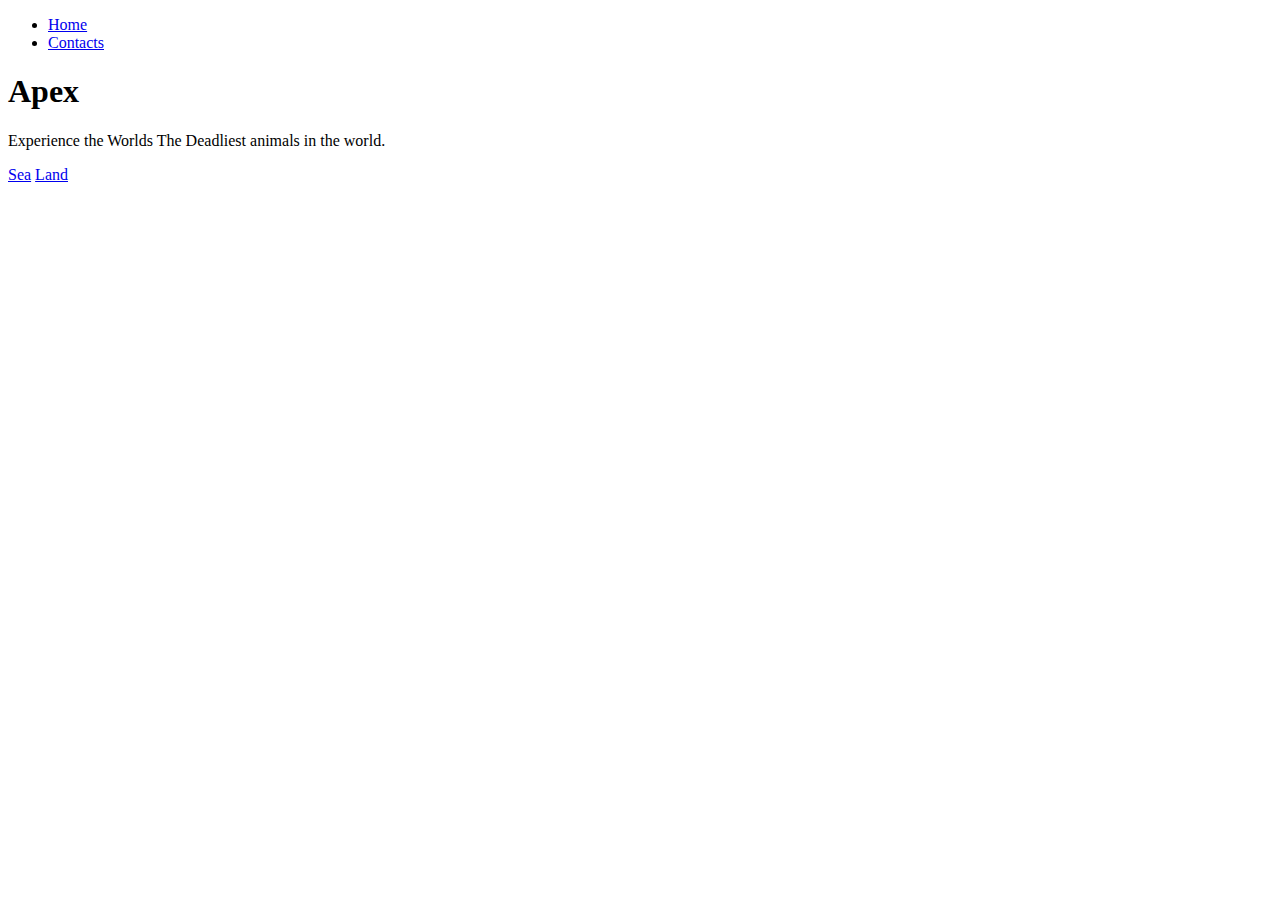
==== index.html @ 2279827b "Initial Commit" ====
<!doctype html>
<html>
	<head>
		<meta charset="utf-8">
		
		
			<title>Animals</title>
		
			<link rel="stylesheet" href="style.css">
			<link rel="preconnect" href="https://fonts.googleapis.com">
			<link rel="preconnect" href="https://fonts.gstatic.com" crossorigin>
			<link href="https://fonts.googleapis.com/css2?family=Montserrat:ital,wght@0,100;0,200;0,300;0,400;0,500;0,600;1,100;1,200;1,300;1,400;1,500;1,600&display=swap" rel="stylesheet">

	</head>
<body class="Home">
	<div class="wrapper">
	 	<ul class="topnav">
			<li><a href="index.html">Home</a></li>
			
			<li><a href="Contacts.html">Contacts</a></li>
		</ul>
		<div class="welcome-text">
			<h1>Apex</h1>
			<p>Experience the Worlds The Deadliest animals in the world. </p>
			<a href="Sea.html">Sea</a>
			<a href="Land.html">Land</a>
		</div>
	</div>
	 
</body>
</html>
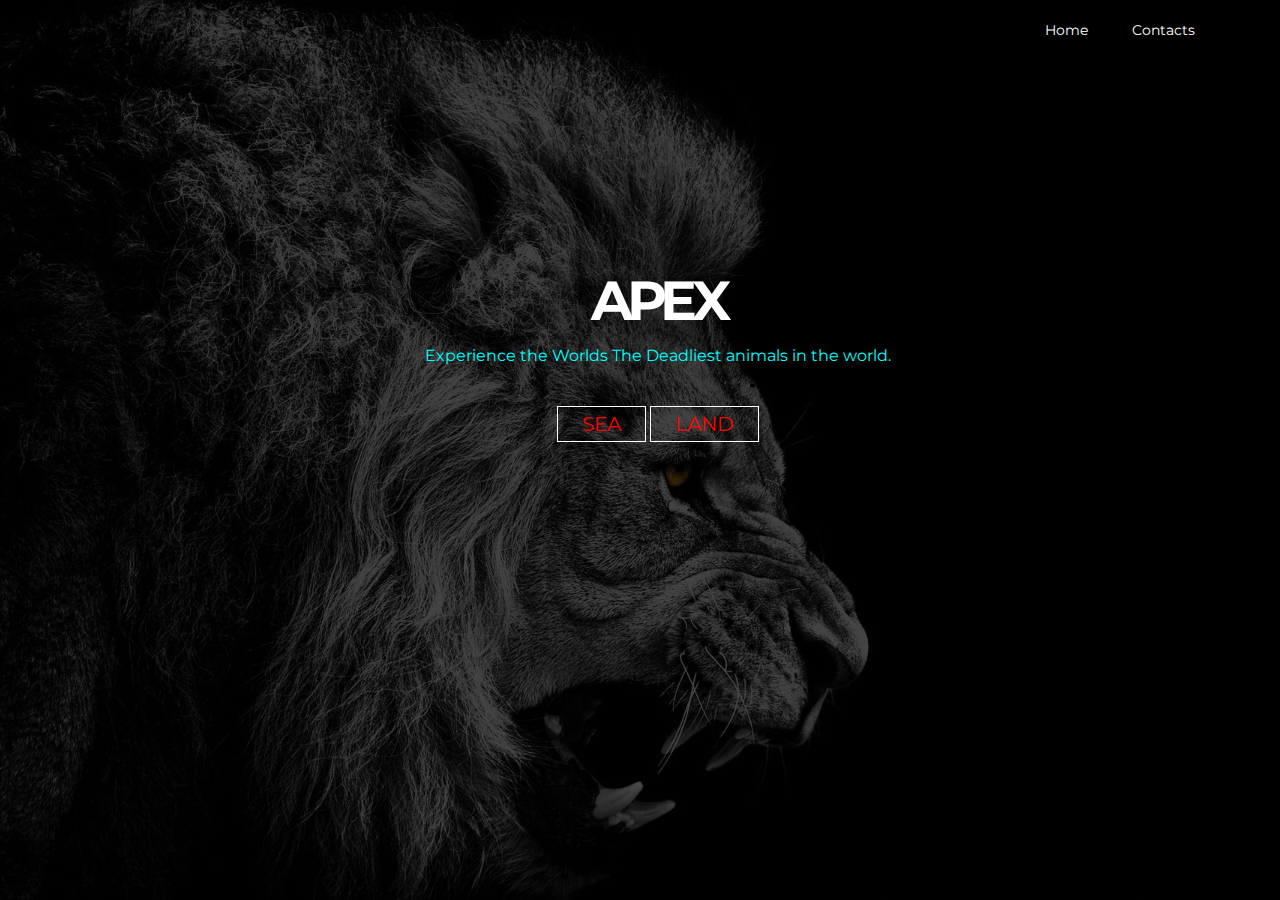
==== commit fcc7b123: "Update index.html" ====
--- a/index.html
+++ b/index.html
@@ -2,7 +2,7 @@
 <html>
 	<head>
 		<meta charset="utf-8">
-		
+		<meta name="viewport" content="width=device-width, initial-scale=1.0">
 		
 			<title>Animals</title>
 		
--- a/style.css
+++ b/style.css
@@ -0,0 +1,496 @@
+@charset "utf-8";
+*{
+	margin: 0;
+	padding: 0;
+	font-family: 'Montserrat', sans-serif;
+	box-sizing: border-box;
+}
+
+.wrapper{
+	width: 1170px;
+	margin: auto;
+	
+}
+
+body.Home{
+	background: linear-gradient(rgba(0,0,0,0.7),rgba(0,0,0,0.7)), url("../IMG/apex.jpg");
+	height: 100vh;
+	background-size: cover;
+	background-position: center;
+	
+	overflow-x: hidden
+	
+}
+
+body.contacts{
+    background: linear-gradient(rgba(0,0,0,0.6),rgba(0,0,0,0.6)), url("../IMG/Deer.jpg");
+	height:100vh;
+	background-size: cover;
+	background-position: center;
+	overflow-x: hidden;
+}
+.topnav{
+	float: right;
+	list-style: none;
+	margin-top: 20px;
+	padding-right: 10px;
+	animation: fadeInDown 2s;
+	
+}
+.topnav li{
+	display: inline-block;
+}
+.topnav li a{
+	 
+  color: #fff;
+	text-decoration: none;
+	padding: 5px 20px;
+	font-size: 14px;
+
+}
+.topnav li a:hover {
+  background-color: #ddd;
+ color: black; 
+   
+}
+.logo{
+	float: left;
+	width: 150px;
+	padding-top: 2%;
+	
+}
+.welcome-text{
+	position: absolute;
+	margin: 20% 370px;
+	text-align: center;
+	color: aqua;
+		
+}
+
+.welcome-text h1{
+	text-align: center;
+	color: #fff;
+	text-transform: uppercase;
+	font-size: 55px;
+	
+	
+}
+
+.welcome-text a{
+	border: 1px solid #fff;
+	padding: 5px 24px;
+	text-decoration: none;
+	text-transform: uppercase;
+	font-size: 20px;
+	margin-top: 21px;
+	display: inline-block;
+	color: red;
+	
+}
+.welcome-text a:hover {
+  background-color:whitesmoke;
+  color: black;
+}
+
+
+section {
+    padding: 80px 0;
+}
+.container {
+    max-width: 1480px;
+    width: 89%;
+    margin: 0 auto;
+    padding:20px 0;
+}
+#services,  #about-us  {
+
+    background:#0A0505;
+  
+}
+#services1, #about-us1  {
+
+    background:#04030E;
+  
+}
+.clearfix::after {
+    content: "";
+    clear: both;
+    display: table;
+}
+
+.row {
+    max-width: 100%;
+    max-height: 100%;
+    margin: 0;
+    padding: 0;
+    border: 0 none;
+    box-sizing: border-box;
+}
+
+.fade-title {
+    margin-bottom: -10px;
+    font-size: 92px;
+    line-height: 72px;
+    letter-spacing: -3.55px;
+    font-weight: 700;
+    color: rgb(39,
+     23, 11);
+}
+.txt-align-center {
+    text-align: center; 
+}
+.txt-white {
+    color: rgb(225,225,225);
+}
+.mb-40 {
+    margin-bottom: 40px;
+}
+.mw-768 {
+    max-width: 768px;
+}
+
+.mb-20 {
+    margin-bottom: 20px;
+}
+.col {
+    float: left;
+}
+.col-50 {
+    width: 49%;
+    margin-right: 2%;
+}
+
+.image {
+    transition: all .5s ease-in-out;
+    transform-origin: 49.8712% 64.1935% 0px;
+    transform: matrix3d(1, 0, 0, 0, 0, 1, 0, 0, 0, 0, 1, 0, 0, 0, 0, 1);
+}
+.image:hover {
+    transition: all .5s ease-in-out;
+    /* transform: matrix3d(1,0,0.02,.000039,0.00,1,0.00,.000039,-0.02,0,1,0,-.7,-.7,1,1); */
+    cursor: pointer;
+    transform-origin: 56% 65% 0; 
+    transform: matrix3d(.999263, 0, 0.0383878, -3.83878e-05, -.000449843, .999931, .0117097, -1.17097e-05,-.0383852, .0117184, .999194, -.000999194, 2.2, 0.671420,0,1);
+}
+img {
+    height: inherit;
+    width: inherit;
+}
+h1 {
+    font-size: 50px;
+    letter-spacing: -5.55px;
+    line-height: 90px;
+}
+
+h2 {
+    font-size: 60px;
+    letter-spacing: -2.55px;
+    line-height: 60px;
+}
+
+h3 {
+    font-size: 48px;
+    letter-spacing: -2.55px;
+    line-height: 48px;
+}
+
+h4 {
+    font-size: 36px;
+    letter-spacing: -1.55px;
+    line-height: 36px;
+}
+
+
+a {
+    text-decoration: none;
+}
+ul {
+    list-style: none;
+}
+p {
+    margin-bottom: 20px;
+}
+.col-right {
+    float:right;
+}
+
+.col-33 {
+    width: 32%;
+    margin-right: 2%;
+}
+.col-25 {
+    width: 24%;
+    margin-right: 1%;
+}
+
+.col-55 {
+    width: 54%;
+    margin-right: 2%;
+}
+
+.col-45 {
+    width: 44%;
+    margin-right: 2%;
+}
+.col:last-child {
+    margin-right: 0%;
+}
+.ptb-100 {
+    padding: 100px 0;
+}
+#hero4 {
+ 
+    background-color:#4e2f33;
+    background: linear-gradient(rgba(0,0,0,0.5),rgba(0,0,0,0.7)), url("../IMG/jaguar2.png");
+	 
+
+    background-size: cover;
+    background-position:left;
+    background-repeat: no-repeat;
+    min-height: 960px;
+}
+#hero3 {
+ 
+    background-color:#4e2f33;
+    background: linear-gradient(rgba(0,0,0,0.5),rgba(0,0,0,0.7)), url("../IMG/Ocean.jpg");
+	 
+
+    background-size: cover;
+    background-position:left;
+    background-repeat: no-repeat;
+    min-height: 960px;
+}
+#hero-content {
+    position: absolute;
+    transform: translateY(-50%);
+    top:50%;
+    left: 50%;
+
+}
+#hero-title4 {
+    font-size: 60px;
+    color:red;	
+    margin-bottom: 20px;
+    animation: fadeInDown 5s;
+}
+#hero-desc {
+    margin-left: 5px;
+    line-height: 28px;
+    font-size: 26px;
+    animation: fadeInDown 5s;
+    margin-bottom: 60px;
+}
+@keyframes fadeInDown {
+    0% {
+        opacity:0;
+        transform: translate3d(0, -20%, 0);
+    }
+    100% {
+        opacity:1;
+        transform: translate3d(0, 0, 0);
+    }
+}  
+@keyframes firework {
+  0% { transform: translate(var(--x), 60vmin); width: var(--initialSize); opacity: 1; }
+  50% { width: 0.5vmin; opacity: 1; }
+  100% { width: var(--finalSize); opacity: 0; }
+	
+}
+@keyframes fireworkPseudo {
+  0% { transform: translate(-50%, -50%); width: var(--initialSize); opacity: 1; }
+  50% { width: 0.5vmin; opacity: 1; }
+  100% { width: var(--finalSize); opacity: 0; }
+}
+
+.firework,
+.firework::before,
+.firework::after
+{
+    --initialSize: 0.5vmin;
+    --finalSize: 45vmin;
+    --particleSize: 0.2vmin;
+    --color1: yellow;
+    --color2: khaki;
+    --color3: white;
+    --color4: lime;
+    --color5: gold;
+    --color6: mediumseagreen;
+    --y: -30vmin;
+    --x: -50%;
+    content: "";
+    animation: firework 2s infinite;
+    position: absolute;
+    top: 50%;
+    left: 50%;
+    transform: translate(-50%, var(--y));
+    width: var(--initialSize);
+    aspect-ratio: 1;
+    background: 
+      /*
+      radial-gradient(circle, var(--color1) var(--particleSize), #0000 0) 0% 0%,
+      radial-gradient(circle, var(--color1) var(--particleSize), #0000 0) 100% 0%,
+      radial-gradient(circle, var(--color1) var(--particleSize), #0000 0) 100% 100%,
+      radial-gradient(circle, var(--color1) var(--particleSize), #0000 0) 0% 100%,
+      */
+
+      radial-gradient(circle, var(--color1) var(--particleSize), #0000 0) 50% 0%,
+      radial-gradient(circle, var(--color2) var(--particleSize), #0000 0) 100% 50%,
+      radial-gradient(circle, var(--color3) var(--particleSize), #0000 0) 50% 100%,
+      radial-gradient(circle, var(--color4) var(--particleSize), #0000 0) 0% 50%,
+
+      /* bottom right */
+      radial-gradient(circle, var(--color5) var(--particleSize), #0000 0) 80% 90%,
+      radial-gradient(circle, var(--color6) var(--particleSize), #0000 0) 95% 90%,
+      radial-gradient(circle, var(--color1) var(--particleSize), #0000 0) 90% 70%,
+      radial-gradient(circle, var(--color2) var(--particleSize), #0000 0) 100% 60%,
+      radial-gradient(circle, var(--color3) var(--particleSize), #0000 0) 55% 80%,
+      radial-gradient(circle, var(--color4) var(--particleSize), #0000 0) 70% 77%,
+
+      /* bottom left */
+      radial-gradient(circle, var(--color5) var(--particleSize), #0000 0) 22% 90%,
+      radial-gradient(circle, var(--color6) var(--particleSize), #0000 0) 45% 90%,
+      radial-gradient(circle, var(--color1) var(--particleSize), #0000 0) 33% 70%,
+      radial-gradient(circle, var(--color2) var(--particleSize), #0000 0) 10% 60%,
+      radial-gradient(circle, var(--color3) var(--particleSize), #0000 0) 31% 80%,
+      radial-gradient(circle, var(--color4) var(--particleSize), #0000 0) 28% 77%,
+      radial-gradient(circle, var(--color5) var(--particleSize), #0000 0) 13% 72%,
+
+      /* top left */
+      radial-gradient(circle, var(--color6) var(--particleSize), #0000 0) 80% 10%,
+      radial-gradient(circle, var(--color1) var(--particleSize), #0000 0) 95% 14%,
+      radial-gradient(circle, var(--color2) var(--particleSize), #0000 0) 90% 23%,
+      radial-gradient(circle, var(--color3) var(--particleSize), #0000 0) 100% 43%,
+      radial-gradient(circle, var(--color4) var(--particleSize), #0000 0) 85% 27%,
+      radial-gradient(circle, var(--color5) var(--particleSize), #0000 0) 77% 37%,
+      radial-gradient(circle, var(--color6) var(--particleSize), #0000 0) 60% 7%,
+
+      /* top right */
+      radial-gradient(circle, var(--color1) var(--particleSize), #0000 0) 22% 14%,
+      radial-gradient(circle, var(--color1) var(--particleSize), #0000 0) 45% 20%,
+      radial-gradient(circle, var(--color1) var(--particleSize), #0000 0) 33% 34%,
+      radial-gradient(circle, var(--color1) var(--particleSize), #0000 0) 10% 29%,
+      radial-gradient(circle, var(--color1) var(--particleSize), #0000 0) 31% 37%,
+      radial-gradient(circle, var(--color1) var(--particleSize), #0000 0) 28% 7%,
+      radial-gradient(circle, var(--color1) var(--particleSize), #0000 0) 13% 42%
+      ;
+    background-size: var(--initialSize) var(--initialSize);
+    background-repeat: no-repeat;
+	overflow: hidden;
+  }
+
+.firework::before {
+  transform: translate(-20vmin, -2vmin) rotate(40deg) scale(1.3) rotateY(40deg);
+  transform: translate(-50%, -50%) rotate(40deg) scale(1.3) rotateY(40deg);
+  animation: fireworkPseudo 2s infinite;
+	overflow: hidden;
+}
+
+.firework::after {
+  transform: translate(44vmin, -50%) rotate(170deg) scale(1.15) rotateY(-30deg);
+  transform: translate(-50%, -50%) rotate(170deg) scale(1.15) rotateY(-30deg);
+  animation: fireworkPseudo 2s infinite;
+	overflow: hidden;
+}
+
+.firework:nth-child(2),
+.firework:nth-child(2)::before,
+.firework:nth-child(2)::after {
+  --color1: pink;
+  --color2: violet;
+  --color3: fuchsia;
+  --color4: orchid;
+  --color5: plum;
+  --color6: lavender;
+  --x: 30vmin;
+  --finalSize: 40vmin;
+  left: 30%;
+  top: 60%;
+  animation-delay: -0.25s;
+  overflow: hidden;
+}
+
+.firework:nth-child(3),
+.firework:nth-child(3)::before,
+.firework:nth-child(3)::after {
+  --color1: cyan;
+  --color2: lightcyan;
+  --color3: lightblue;
+  --color4: PaleTurquoise;
+  --color5: SkyBlue;
+  --color6: lavender;
+  --x: -30vmin;
+  --y: -50vmin;
+  --finalSize: 35vmin;
+  left: 70%;
+  top: 60%;
+  animation-delay: -0.4s;
+overflow: hidden;
+}
+
+.footer-basic {
+  padding:40px 0;
+  
+  color:#FFFFFF;
+}
+
+.footer-basic ul {
+  padding:0;
+  list-style:none;
+  text-align:center;
+  font-size:18px;
+  line-height:1.6;
+  margin-bottom:0;
+}
+
+.footer-basic li {
+  padding:0 10px;
+}
+
+.footer-basic ul a {
+  color:inherit;
+  text-decoration:none;
+  opacity:0.8;
+}
+
+.footer-basic ul a:hover {
+  opacity:1;
+}
+
+.footer-basic .social {
+  text-align:center;
+  padding-bottom:25px;
+}
+
+.footer-basic .social > a {
+  font-size:24px;
+  width:40px;
+  height:40px;
+  line-height:40px;
+  display:inline-block;
+  text-align:center;
+  border-radius:50%;
+  border:1px solid #ccc;
+  margin:0 8px;
+  color:inherit;
+  opacity:0.75;
+}
+
+.footer-basic .social > a:hover {
+  opacity:0.9;
+}
+
+.footer-basic .copyright {
+  margin-top:15px;
+  text-align:center;
+  font-size:13px;
+  color:#A6A6A6;
+  margin-bottom:0;
+}
+::-webkit-scrollbar{
+	width: 0;
+}
+
+
+
+	
+	
